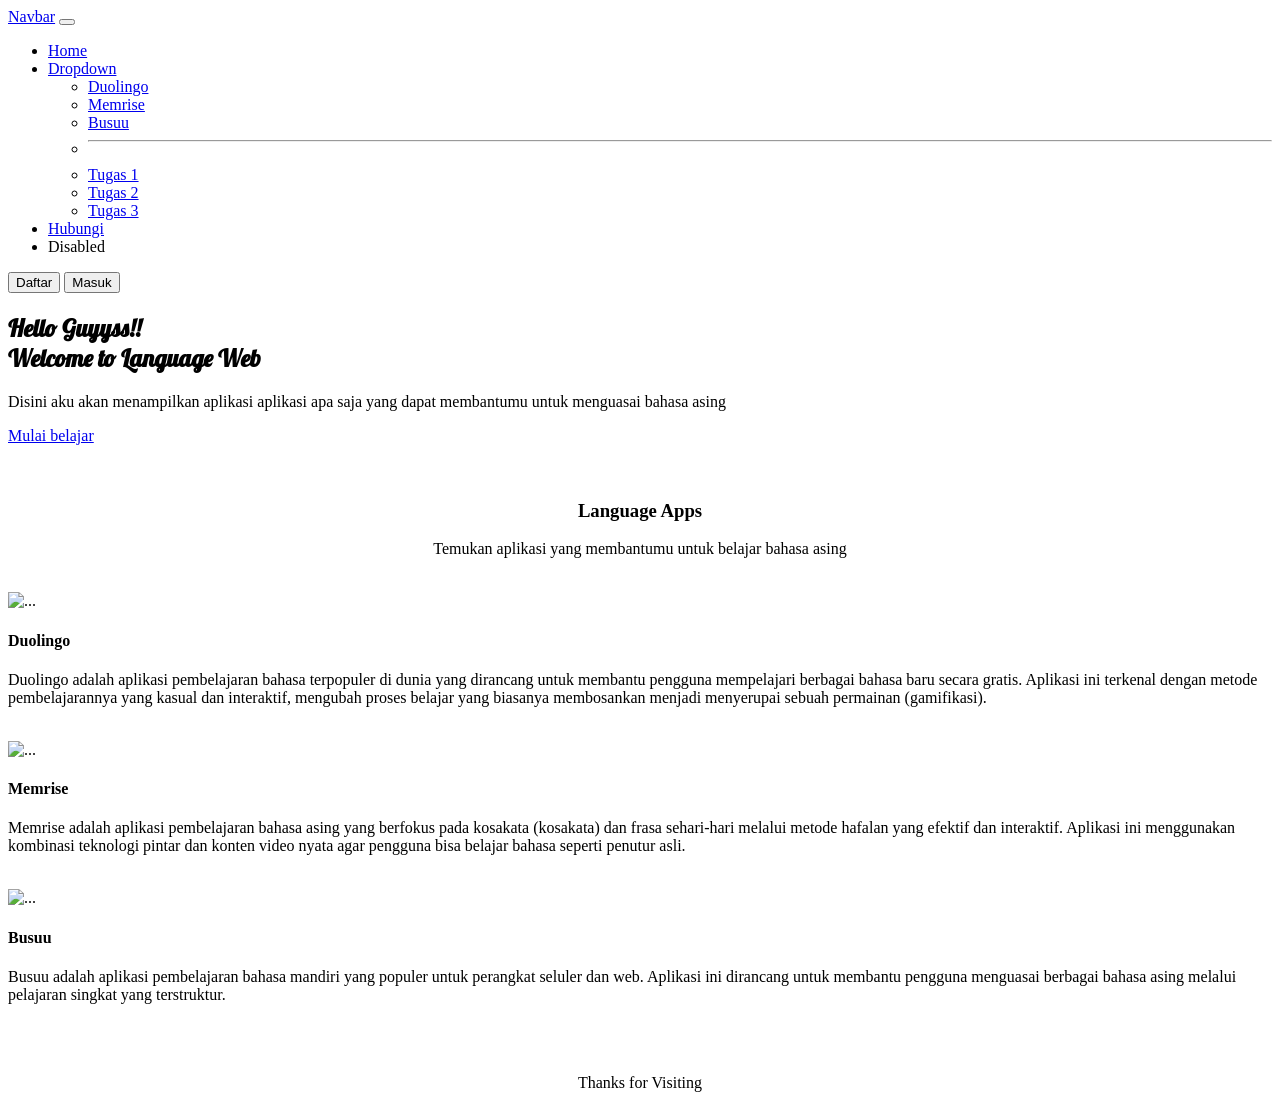
==== tugas-bootstrap.html @ ae89ad01 "Add files via upload" ====
<!DOCTYPE html>
<html lang="en">
<head>
    <meta charset="UTF-8">
    <meta name="viewport" content="width=device-width, initial-scale=1.0">
    <title>Tugas Bootstrap</title>
    <link rel="stylesheet" href="css/bootstrap.css">
</head>
<style>
@import url('https://fonts.googleapis.com/css2?family=Lobster&display=swap');

.lobster-regular {
  font-family: "Lobster", sans-serif;
  font-weight: 400;
  font-style: normal;
}

.container-footer {
    background-color: #444844;
    border-top: solid #050505;
    padding: 18px;
    text-align: center;
}

.h1-footer {
    color: putih;
    font-size: 15px;
    letter-spacing: 0.5px;
}

</style>
<body>
    <!-- navbar -->
    <div class="container">
        <nav class="navbar navbar-expand-lg bg-body-tertiary">
            <div class="container-fluid">
                <a class="navbar-brand" href="#">Navbar</a>
                <button class="navbar-toggler" type="button" data-bs-toggle="collapse" data-bs-target="#navbarSupportedContent" aria-controls="navbarSupportedContent" aria-expanded="false" aria-label="Toggle navigation">
                    <span class="navbar-toggler-icon"></span>
                </button>
                <div class="collapse navbar-collapse" id="navbarSupportedContent">
                    <ul class="navbar-nav me-auto mb-2 mb-lg-0">
                        <li class="nav-item">
                            <a class="nav-link active" aria-current="page" href="#home">Home</a>
                        </li>
                        <li class="nav-item dropdown">
                            <a class="nav-link dropdown-toggle" href="#" role="button" data-bs-toggle="dropdown" aria-expanded="false">
                                Dropdown
                            </a>
                            <ul class="dropdown-menu">
                                <li><a class="dropdown-item" href="#duolingo">Duolingo</a></li>
                                <li><a class="dropdown-item" href="#memrise">Memrise</a></li>
                                <li><a class="dropdown-item" href="#busuu">Busuu</a></li>
                                <li><hr class="dropdown-divider"></li>
                                <li><a class="dropdown-item" href="index.html">Tugas 1</a></li>
                                <li><a class="dropdown-item" href="tugas-individu2.html">Tugas 2</a></li>
                                <li><a class="dropdown-item" href="tugas3.html">Tugas 3</a></li>
                            </ul>
                        </li>
                        <li class="nav-item">
                            <a class="nav-link" href="https://wa.me/628385568167">Hubungi</a>
                        </li>
                        <li class="nav-item">
                            <a class="nav-link disabled" aria-disabled="true">Disabled</a>
                        </li>
                    </ul>
                    <button type="button" class="btn btn-outline-success me-2">Daftar</button>
                    <button type="button" class="btn btn-primary">Masuk</button>
                </div>
            </div>
        </nav>
    </div>

    <section id="home">
        <div class="row">
            <div class="col align-self-center container ms-4 mt-4 ">
                <h2 style="font-family: lobster;">Hello Guyyss!! <br> Welcome to Language Web</h2>
                <p class="mt-3 mb-4">Disini aku akan menampilkan aplikasi aplikasi apa saja yang dapat membantumu untuk menguasai bahasa asing</p>
                <a href="#" class="btn btn-success">Mulai belajar</a>
            </div>
            <div class="col d-none d-md-block d-lg-block d-xl-block d-flex justify-content-center" text-align: center;>
                <img src="gambar/ilustrasi.png" alt="" width="500" class="img-fluid d-block mx-auto">
            </div>
        </div>
    </section>

    <section>
        <div class="col align-self-center">
            <br><h3><center>Language Apps</center></h3>
            <p><center>Temukan aplikasi yang membantumu untuk belajar bahasa asing</center></p><br>
        </div>
    </section>

    <section>
        <div class="row row-cols-1 row-cols-md-3 g-4 col-md-10 mx-auto">
            <div class="col">
                <div class="card h-100">
                    <img src="gambar/duolingo.png" class="card-img-top" alt="...">
                    <div class="card-body">
                        <h4 class="card-title" id="duolingo">Duolingo</h4>
                        <p class="card-text"> Duolingo adalah aplikasi pembelajaran bahasa terpopuler di dunia yang dirancang untuk membantu pengguna mempelajari berbagai bahasa baru secara gratis. Aplikasi ini terkenal dengan metode pembelajarannya yang kasual dan interaktif, mengubah proses belajar yang biasanya membosankan menjadi menyerupai sebuah permainan (gamifikasi).</p>
                    </div>
                    <div class="card-footer">
                        <small class="text-body-secondary"><br></small>
                    </div>
                </div>
            </div>
            <div class="col">
                <div class="card h-100">
                    <img src="gambar/memrise.png" class="card-img-top" alt="...">
                    <div class="card-body">
                        <h4 class="card-title" id="memrise">Memrise</h4>
                        <p class="card-text">Memrise adalah aplikasi pembelajaran bahasa asing yang berfokus pada kosakata (kosakata) dan frasa sehari-hari melalui metode hafalan yang efektif dan interaktif. Aplikasi ini menggunakan kombinasi teknologi pintar dan konten video nyata agar pengguna bisa belajar bahasa seperti penutur asli.</p>
                    </div>
                    <div class="card-footer">
                        <small class="text-body-secondary"><br></small>
                    </div>
                </div>
            </div>
            <div class="col">
                <div class="card h-100">
                        <img src="gambar/busuu.png" class="card-img-top" alt="...">
                    <div class="card-body">
                        <h4 class="card-title" id="busuu">Busuu</h4>
                        <p class="card-text">Busuu adalah aplikasi pembelajaran bahasa mandiri yang populer untuk perangkat seluler dan web. Aplikasi ini dirancang untuk membantu pengguna menguasai berbagai bahasa asing melalui pelajaran singkat yang terstruktur.</p>
                    </div>
                    <div class="card-footer">
                        <small class="text-body-secondary"><br></small>
                    </div>
                </div>
            </div>
        </div>
    </section>
    <br><br>
    <footer>
        <div class="text-bg-dark p-3"><center>Thanks for Visiting</center></div>
    </footer>

    <script src="js/bootstrap.bundle.js"></script>

</body>
</html>
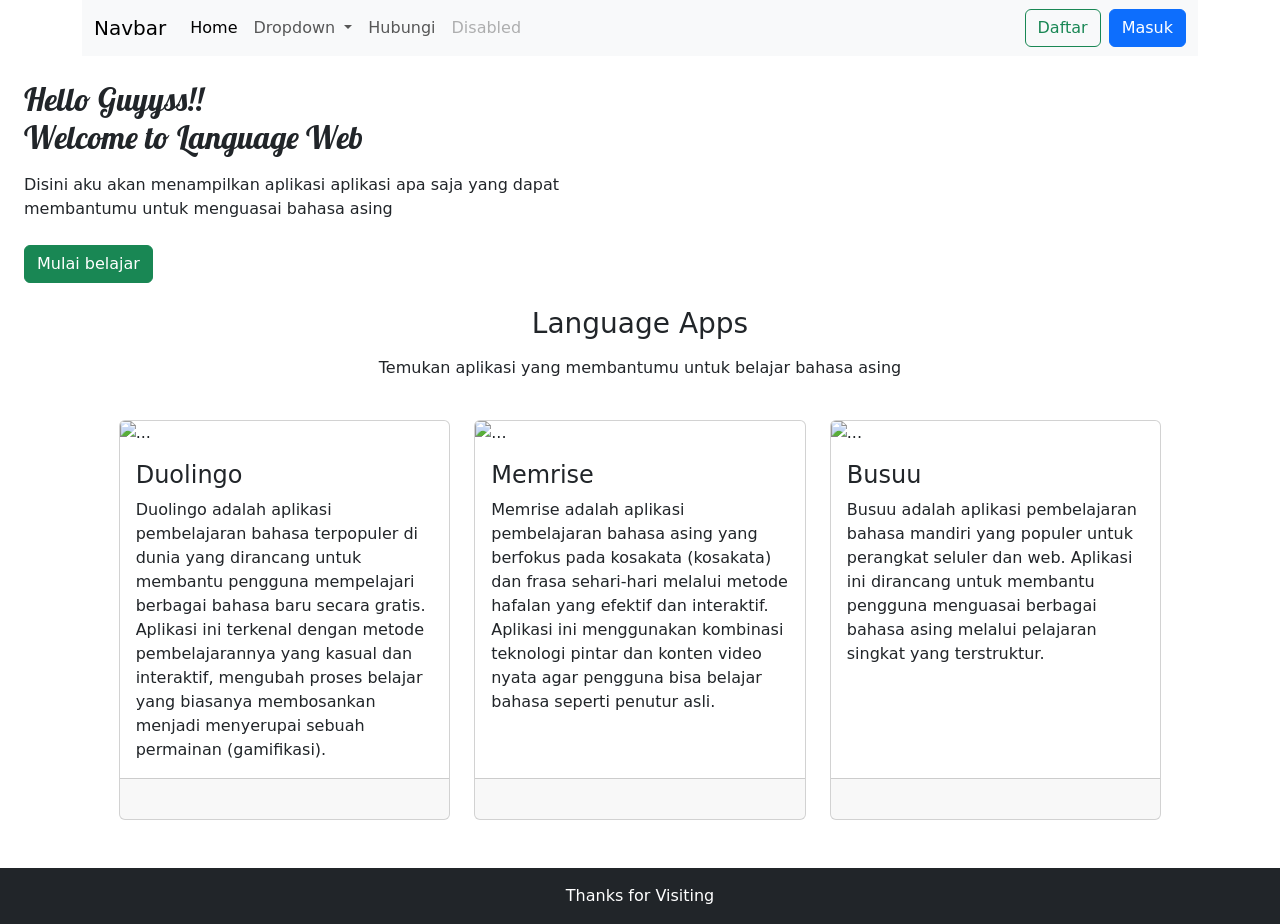
==== commit 3fab28c9: "Update tugas-bootstrap.html" ====
--- a/tugas-bootstrap.html
+++ b/tugas-bootstrap.html
@@ -4,7 +4,7 @@
     <meta charset="UTF-8">
     <meta name="viewport" content="width=device-width, initial-scale=1.0">
     <title>Tugas Bootstrap</title>
-    <link rel="stylesheet" href="css/bootstrap.css">
+    <link rel="stylesheet" href="bootstrap.css">
 </head>
 <style>
 @import url('https://fonts.googleapis.com/css2?family=Lobster&display=swap');
@@ -139,4 +139,4 @@
     <script src="js/bootstrap.bundle.js"></script>
 
 </body>
-</html>+</html>
